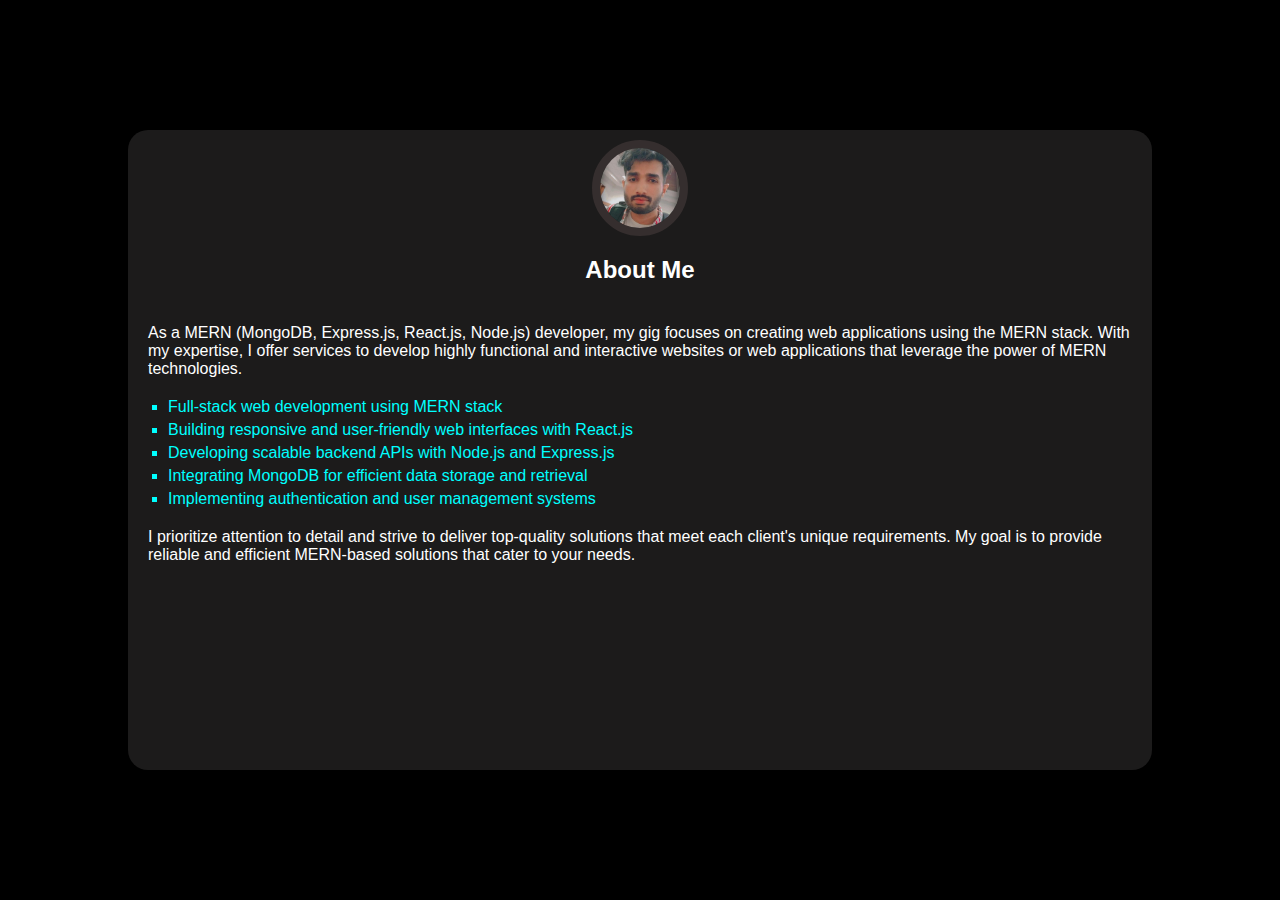
==== AboutMe.html @ a320d0fc "Laeeq's Portfolio" ====
<!DOCTYPE html>
<html lang="en">
<head>
    <meta charset="UTF-8">
    <meta name="viewport" content="width=device-width, initial-scale=1.0">
    <link rel="stylesheet" href="styles.css">
    <title>About Me</title>
</head>
<body>
    <main class="AboutMe">
        <div class="aboutMeInner">
            <img src="laeeq.jpeg" alt="img not found" />
            <h2>About Me</h2>
        
        <div class="desc">
           <p> As a MERN (MongoDB, Express.js, React.js, Node.js) developer, my gig focuses on creating web applications using the MERN stack. With my expertise, I offer services to develop highly functional and interactive websites or web applications that leverage the power of MERN technologies.</p>

            <ul>
           <li> Full-stack web development using MERN stack</li>
            <li>Building responsive and user-friendly web interfaces with React.js</li>
           <li> Developing scalable backend APIs with Node.js and Express.js</li>
            <li>Integrating MongoDB for efficient data storage and retrieval</li>
            <li>Implementing authentication and user management systems</li>
        </ul>
            
           <p> I prioritize attention to detail and strive to deliver top-quality solutions that meet each client's unique requirements. My goal is to provide reliable and efficient MERN-based solutions that cater to your needs.</p>
        </div>
    </div>
    </main>
</body>
</html>
---- styles.css ----
body {
    margin: 0;
    padding: 0;
    background-color: black;
    color: white;
    font-family: 'Roboto Condensed', sans-serif;
  }
  ul li{
    list-style: none;
    margin:0px 25px 0px 0px;
    cursor: pointer;
    
  }
  ul li:hover{
   color: rgb(66, 45, 45)
  }
  a{
    text-decoration: none;
    color: white;
  }
 .header{
    display: flex;
 }
  .firstSection {
    background-image: url('laeeq2.jpg'); 
    background-size: cover;
    background-position: center;
    width: 80%;
    height: 88vh;
    position: relative;
    display: flex;
    flex-direction: column;
    justify-content: center;
  align-items: center;
    overflow: hidden;
  }
  .firstSection::before {
    content: "";
    background-color: rgba(0, 0, 0, 0.6);
    width: 100%;
    height: 100%;
    position: absolute;
    top: 0;
    left: 0;
    display: flex;
    flex-direction: column;
    justify-content: center;
    align-items: center;
    color: white;
    font-size: 24px;
    font-weight: bold;
    text-align: center;
    z-index: 1;
  }
  .typed-text{
    color: white;
    font-size: 24px;
    font-weight: bold;
    z-index: 1;
  }
  .content{
    font-size: 24px;
    font-weight: bold;
    z-index: 1;
  }
 
  .thirdSection{
    position: relative;
    background-color: black;
    width: 300px;
    height: 100%;
    padding: 15px;
  }
 
  .contactLinks{
    display: flex;
    
    align-items: flex-start;
     margin: 25px 0px 35px 0px;
  }
  
   img {
    display: block; 
    margin: 0 auto; 
    width: 80px;
    height: 80px;
    border: 8px solid rgb(53, 46, 46);
    border-radius:50px;

  }
  .name{
    text-align: center;
   padding: 15px;
  }
  .pages li{
    margin: 20px 0px 20px 0px ;
  }
  .contactLinks li i,
.pages li i {
  font-size: 18px;
  margin-right: 5px;
}
hr{
    background-color:grey;
    width: 60vw;
    height: 5px;
}
.secondSection{
  display: flex;
  flex-direction: column;
  justify-content: center;
  align-items: center;
  /* margin-bottom:50px ; */
}
.secondSection h2{
  margin-bottom: 40px;
}
.experience{
  display: flex;
  background-color: aqua;
  width: 80vw;
  height: 2px;
  margin-bottom: 100px;
  /* height: 60vh; */
}
.flow{
  background-color:aqua;
  /* color: aqua; */
  width: 2px;
  height: 60px;
  margin: 0px 45px;
  font-size: 10px;
}
.semester{
  position: relative;
  top: -25px;
}
.semesterDesc{
position: relative;
top: 40px;
width: 80px;
padding-bottom: 50px;

}
.AboutMe{
  display: flex;
  flex-direction: column;
  justify-content: center;
  align-items: center;
  background-color: black;
  width: 100vw;
  height: 100vh;
}
.aboutMeInner{
  display: flex;
  flex-direction: column;
  align-items: center;
  background-color: rgb(28, 27, 27);
  border-radius: 20px;
  padding-top: 10px;
  width: 80vw;
  height: 70vh;
}
.desc p{
 margin: 20px;
 
}
.desc ul li{
list-style:square;
color: aqua;
margin-bottom: 5px;
}
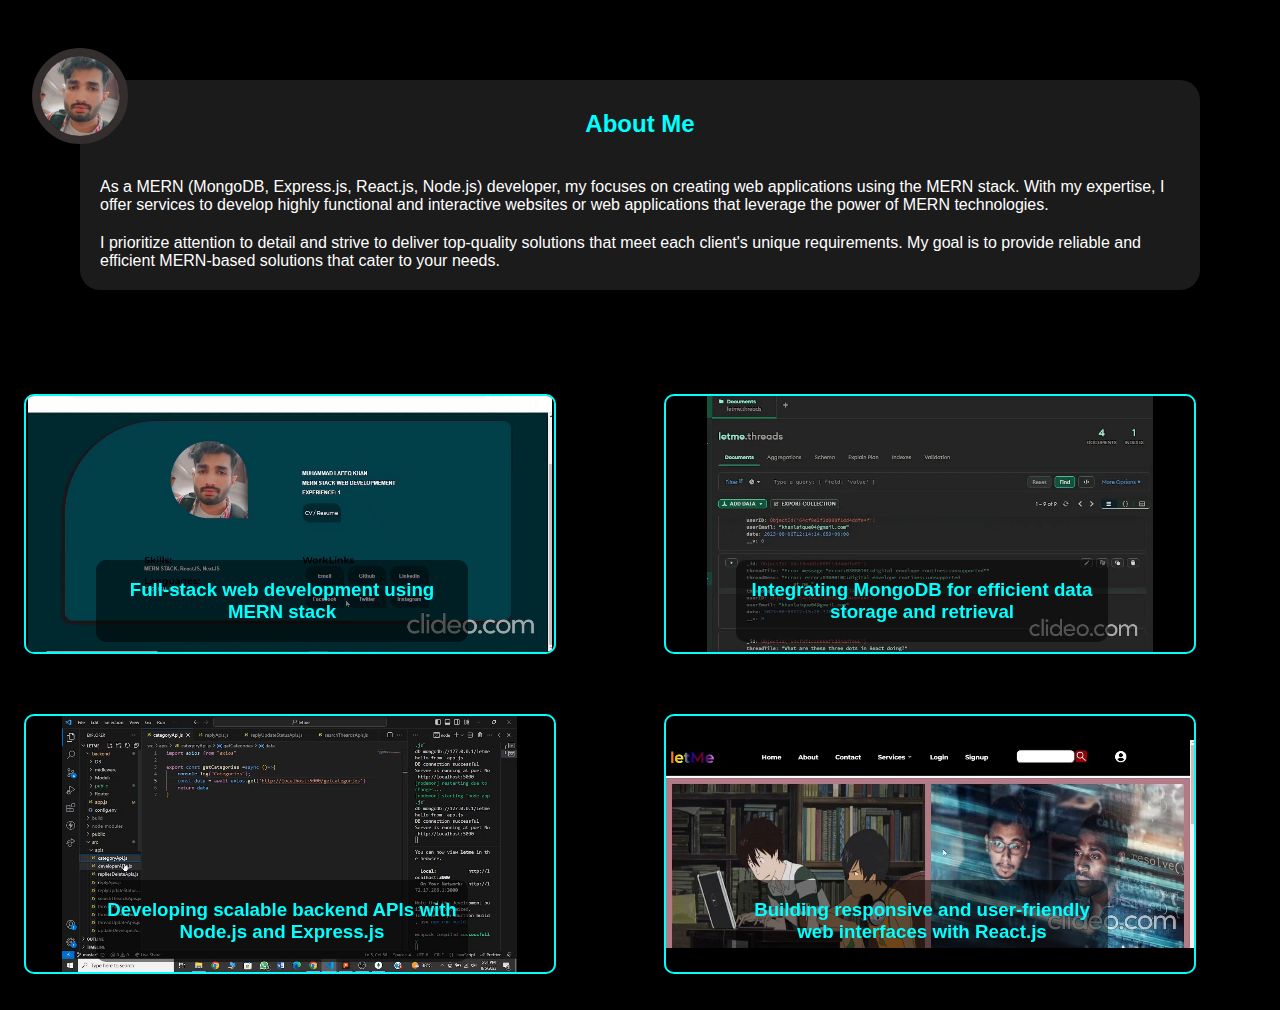
==== commit 3a18b822: "Laeeq's Portfolio" ====
--- a/AboutMe.html
+++ b/AboutMe.html
@@ -1,4 +1,4 @@
-<!DOCTYPE html>
+<!-- <!DOCTYPE html>
 <html lang="en">
 <head>
     <meta charset="UTF-8">
@@ -28,4 +28,92 @@
     </div>
     </main>
 </body>
-</html>+</html> -->
+
+<!DOCTYPE html>
+<html>
+  <head>
+    <link rel="stylesheet" href="styles.css" />
+    <title>Video Player</title>
+  </head>
+  <body class="aboutBody">
+    <main class="AboutMe">
+      <div class="aboutMeInner">
+        <img src="laeeq.jpeg" alt="img not found" />
+        <h2 style="color: aqua">About Me</h2>
+
+        <div class="desc">
+          <p>
+            As a MERN (MongoDB, Express.js, React.js, Node.js) developer, my
+            focuses on creating web applications using the MERN stack. With my
+            expertise, I offer services to develop highly functional and
+            interactive websites or web applications that leverage the power of
+            MERN technologies.
+          </p>
+
+          <!-- <ul>
+       <li> Full-stack web development using MERN stack</li>
+        <li>Building responsive and user-friendly web interfaces with React.js</li>
+       <li> Developing scalable backend APIs with Node.js and Express.js</li>
+        <li>Integrating MongoDB for efficient data storage and retrieval</li>
+        <li>Implementing authentication and user management systems</li>
+    </ul> -->
+
+          <p>
+            I prioritize attention to detail and strive to deliver top-quality
+            solutions that meet each client's unique requirements. My goal is to
+            provide reliable and efficient MERN-based solutions that cater to
+            your needs.
+          </p>
+        </div>
+      </div>
+    </main>
+
+    <main class="aboutMain">
+      <!-- <h1>AboutMe</h1> -->
+      <div class="aboutCard">
+        <div class="content-overlay">
+          <!-- Your content goes here -->
+          <h3>Full-stack web development using MERN stack</h3>
+        </div>
+
+        <video class="video" autoplay loop muted width="640" height="360">
+          <source src="fullstack.mp4" type="video/mp4" />
+          Your browser does not support the video tag.
+        </video>
+      </div>
+
+      <div class="aboutCard">
+        <div class="content-overlay">
+          <!-- Your content goes here -->
+          <h3>Integrating MongoDB for efficient data storage and retrieval</h3>
+        </div>
+        <video class="video" autoplay loop muted width="640" height="360">
+          <source src="database.mp4" type="video/mp4" />
+          Your browser does not support the video tag.
+        </video>
+        <!-- <p>kkkkkkkkkkkkkkkkk</p> -->
+      </div>
+      <div class="aboutCard">
+        <div class="content-overlay">
+          <!-- Your content goes here -->
+          <h3>Developing scalable backend APIs with Node.js and Express.js</h3>
+        </div>
+        <video class="video" autoplay loop muted width="640" height="360">
+          <source src="apis .mp4" type="video/mp4" />
+          Your browser does not support the video tag.
+        </video>
+      </div>
+      <div class="aboutCard">
+        <div class="content-overlay">
+          <!-- Your content goes here -->
+          <h3>Building responsive and user-friendly web interfaces with React.js</h3>
+        </div>
+        <video class="video" autoplay loop muted width="640" height="360">
+          <source src="responsive.mp4" type="video/mp4" />
+          Your browser does not support the video tag.
+        </video>
+      </div>
+    </main>
+  </body>
+</html>
--- a/styles.css
+++ b/styles.css
@@ -1,172 +1,305 @@
 body {
-    margin: 0;
-    padding: 0;
-    background-color: black;
-    color: white;
-    font-family: 'Roboto Condensed', sans-serif;
+  margin: 0;
+  padding: 0;
+  background-color: black;
+  color: white;
+  font-family: "Roboto Condensed", sans-serif;
+}
+html {
+  font-size: 100%;
+}
+@media (max-width: 320px) {
+  html {
+    font-size: 45%;
   }
-  ul li{
-    list-style: none;
-    margin:0px 25px 0px 0px;
-    cursor: pointer;
-    
+}
+@media (max-width: 375px) {
+  html {
+    font-size: 55%;
   }
-  ul li:hover{
-   color: rgb(66, 45, 45)
+}
+@media (max-width: 425px) {
+  html {
+    font-size: 65%;
   }
-  a{
-    text-decoration: none;
-    color: white;
-  }
- .header{
-    display: flex;
- }
-  .firstSection {
-    background-image: url('laeeq2.jpg'); 
-    background-size: cover;
-    background-position: center;
-    width: 80%;
-    height: 88vh;
-    position: relative;
-    display: flex;
-    flex-direction: column;
-    justify-content: center;
-  align-items: center;
-    overflow: hidden;
-  }
-  .firstSection::before {
-    content: "";
-    background-color: rgba(0, 0, 0, 0.6);
-    width: 100%;
-    height: 100%;
-    position: absolute;
-    top: 0;
-    left: 0;
-    display: flex;
-    flex-direction: column;
-    justify-content: center;
-    align-items: center;
-    color: white;
-    font-size: 24px;
-    font-weight: bold;
-    text-align: center;
-    z-index: 1;
-  }
-  .typed-text{
-    color: white;
-    font-size: 24px;
-    font-weight: bold;
-    z-index: 1;
-  }
-  .content{
-    font-size: 24px;
-    font-weight: bold;
-    z-index: 1;
-  }
- 
-  .thirdSection{
-    position: relative;
-    background-color: black;
-    width: 300px;
-    height: 100%;
-    padding: 15px;
-  }
- 
-  .contactLinks{
-    display: flex;
-    
-    align-items: flex-start;
-     margin: 25px 0px 35px 0px;
-  }
-  
-   img {
-    display: block; 
-    margin: 0 auto; 
-    width: 80px;
-    height: 80px;
-    border: 8px solid rgb(53, 46, 46);
-    border-radius:50px;
+}
+.contactLinks li {
+  list-style: none;
+  margin: 0px 25px 0px 0px;
+  cursor: pointer;
+}
+.contactLinks li:hover {
+  color: rgb(177, 175, 175);
+  transform: scale(1.1);
+  transition: linear 0.3s;
+}
+.pages li {
+  list-style: none;
+  margin: 0px 25px 0px 0px;
+  cursor: pointer;
+}
+.pages li:hover {
+  color: rgb(177, 175, 175);
+  transform: scale(1.1);
+  transition: linear 0.3s;
+}
+a {
+  text-decoration: none;
+  color: white;
+}
+.header {
+  display: flex;
+}
+.firstSection {
+  background-image: url("laeeq2.jpg");
+  background-size: cover;
+  background-position: center;
+  width: 80%;
+  height: 80vh;
+  position: relative;
+  display: flex;
+  flex-direction: column;
+  justify-content: center;
+  align-items: center;
+  overflow: hidden;
+}
+.firstSection::before {
+  content: "";
+  background-color: rgba(0, 0, 0, 0.6);
+  width: 100%;
+  height: 100%;
+  position: absolute;
+  top: 0;
+  left: 0;
+  display: flex;
+  flex-direction: column;
+  justify-content: center;
+  align-items: center;
+  color: white;
+  font-size: 24px;
+  font-weight: bold;
+  text-align: center;
+  z-index: 1;
+}
+.typed-text {
+  color: white;
+  font-size: 24px;
+  font-weight: bold;
+  z-index: 1;
+}
+.content {
+  font-size: 24px;
+  font-weight: bold;
+  z-index: 1;
+}
 
-  }
-  .name{
-    text-align: center;
-   padding: 15px;
-  }
-  .pages li{
-    margin: 20px 0px 20px 0px ;
-  }
-  .contactLinks li i,
+.thirdSection {
+  position: relative;
+  background-color: black;
+  width: 300px;
+  height: 100%;
+  padding: 15px;
+}
+.outerThirdSection {
+  position: fixed;
+  height: 80vh;
+}
+.contactLinks {
+  display: flex;
+  align-items: flex-start;
+  margin: 25px 0px 35px 0px;
+}
+nav img {
+  display: block;
+  margin: 0 auto;
+  width: 80px;
+  height: 80px;
+  border: 8px solid rgb(53, 46, 46);
+  border-radius: 50px;
+}
+.name {
+  text-align: center;
+  padding: 15px;
+}
+.pages li {
+  margin: 20px 0px 20px 0px;
+}
+.contactLinks li i,
 .pages li i {
   font-size: 18px;
   margin-right: 5px;
 }
-hr{
-    background-color:grey;
-    width: 60vw;
-    height: 5px;
-}
-.secondSection{
-  display: flex;
-  flex-direction: column;
-  justify-content: center;
-  align-items: center;
-  /* margin-bottom:50px ; */
-}
-.secondSection h2{
-  margin-bottom: 40px;
-}
-.experience{
+hr {
+  background-color: grey;
+  width: 60vw;
+  height: 5px;
+  position: relative;
+  right: -9rem;
+}
+.AboutMe {
+  display: flex;
+  flex-direction: column;
+  justify-content: center;
+  align-items: center;
+  background-color: black;
+}
+.aboutMeInner {
+  display: flex;
+  flex-direction: column;
+  align-items: center;
+  background-color: rgb(28, 27, 27);
+  border-radius: 20px;
+  padding-top: 10px;
+  margin: 5rem;
+}
+.desc p {
+  margin: 20px;
+}
+.desc ul li {
+  list-style: square;
+  color: aqua;
+  margin-bottom: 5px;
+}
+.aboutMeInner img {
+  position: absolute;
+  top: 3rem;
+  left: 2rem;
+  width: 80px;
+  height: 80px;
+  border: 8px solid rgb(53, 46, 46);
+  border-radius: 50px;
+}
+.mainServices {
+  display: flex;
+  justify-content: center;
+  align-items: center;
+}
+.servicesInner {
+  display: flex;
+  flex-wrap: wrap;
+  justify-content: center;
+  align-items: center;
+  width: 90vw;
+  margin: 8rem 0rem;
+}
+.card {
+  display: flex;
+  align-items: center;
+  flex-direction: column;
+  justify-self: center;
+  background-color: rgb(17, 27, 27);
+  border-radius: 20px;
+  width: 18rem;
+  height: 23rem;
+  margin: 0.4rem;
+  padding: 15px 0px;
+}
+.card h2 {
+  color: aqua;
+}
+.card ul li {
+  list-style: square;
+  color: white;
+  margin-bottom: 10px;
+  cursor: default;
+}
+.card i {
+  font-size: 2.5rem;
+  color: aqua;
+}
+.experience {
   display: flex;
   background-color: aqua;
-  width: 80vw;
+  width: 18rem;
   height: 2px;
+  margin-top: 30px;
   margin-bottom: 100px;
-  /* height: 60vh; */
-}
-.flow{
-  background-color:aqua;
-  /* color: aqua; */
+}
+.flow {
+  background-color: aqua;
   width: 2px;
   height: 60px;
   margin: 0px 45px;
+}
+.semester {
+  position: relative;
+  top: -35px;
+}
+.semesterDesc {
+  position: relative;
+  top: 40px;
+  width: 100px;
+  padding-bottom: 50px;
+}
+.experienceInner {
+  display: flex;
+  flex-wrap: wrap;
+  justify-content: center;
+  align-items: center;
+  width: 90vw;
+  margin: 2rem 0rem;
+  position: relative;
+  right: -10rem;
+  width: 52vw;
+}
+.experienceCard {
+  display: flex;
+  align-items: center;
+  flex-direction: column;
+  justify-self: center;
+  border-radius: 20px;
+  width: 18rem;
+  height: 23rem;
+  padding: 15px 0px;
+}
+.section4 {
+  display: flex;
+  flex-direction: column;
+  justify-content: center;
+  align-items: center;
+}
+.semesterDesc p {
+  font-weight: 50px;
   font-size: 10px;
 }
-.semester{
-  position: relative;
-  top: -25px;
-}
-.semesterDesc{
-position: relative;
-top: 40px;
-width: 80px;
-padding-bottom: 50px;
 
-}
-.AboutMe{
-  display: flex;
-  flex-direction: column;
-  justify-content: center;
-  align-items: center;
-  background-color: black;
-  width: 100vw;
-  height: 100vh;
-}
-.aboutMeInner{
-  display: flex;
-  flex-direction: column;
-  align-items: center;
-  background-color: rgb(28, 27, 27);
-  border-radius: 20px;
-  padding-top: 10px;
-  width: 80vw;
-  height: 70vh;
-}
-.desc p{
- margin: 20px;
- 
-}
-.desc ul li{
-list-style:square;
-color: aqua;
-margin-bottom: 5px;
-}
+.aboutBody {
+  background: black;
+}
+.aboutMain {
+  display: flex;
+  flex-wrap: wrap;
+  justify-content: center;
+  align-items: center;
+  justify-self: center;
+}
+.video {
+  width: 33rem;
+  height: 16rem;
+  margin: 1.5rem;
+  border: 2px solid aqua;
+  border-radius: 10px;
+}
+.aboutCard {
+  position: relative;
+  width: 40rem;
+  height: 20rem;
+  border-color: antiquewhite;
+}
+.content-overlay {
+  position: absolute;
+  bottom: 3rem;
+  left: 6rem;
+  display: flex;
+  text-align: center;
+  flex-direction: column;
+  align-items: center;
+  background-color: rgba(0, 0, 0, 0.5);
+  color: white;
+  padding: 0 10px 0 10px;
+  border-radius: 10px;
+}
+.content-overlay h3 {
+  width: 22rem;
+  color: aqua;
+}
--- a/styles.css
+++ b/styles.css
@@ -1,172 +1,305 @@
 body {
-    margin: 0;
-    padding: 0;
-    background-color: black;
-    color: white;
-    font-family: 'Roboto Condensed', sans-serif;
+  margin: 0;
+  padding: 0;
+  background-color: black;
+  color: white;
+  font-family: "Roboto Condensed", sans-serif;
+}
+html {
+  font-size: 100%;
+}
+@media (max-width: 320px) {
+  html {
+    font-size: 45%;
   }
-  ul li{
-    list-style: none;
-    margin:0px 25px 0px 0px;
-    cursor: pointer;
-    
+}
+@media (max-width: 375px) {
+  html {
+    font-size: 55%;
   }
-  ul li:hover{
-   color: rgb(66, 45, 45)
+}
+@media (max-width: 425px) {
+  html {
+    font-size: 65%;
   }
-  a{
-    text-decoration: none;
-    color: white;
-  }
- .header{
-    display: flex;
- }
-  .firstSection {
-    background-image: url('laeeq2.jpg'); 
-    background-size: cover;
-    background-position: center;
-    width: 80%;
-    height: 88vh;
-    position: relative;
-    display: flex;
-    flex-direction: column;
-    justify-content: center;
-  align-items: center;
-    overflow: hidden;
-  }
-  .firstSection::before {
-    content: "";
-    background-color: rgba(0, 0, 0, 0.6);
-    width: 100%;
-    height: 100%;
-    position: absolute;
-    top: 0;
-    left: 0;
-    display: flex;
-    flex-direction: column;
-    justify-content: center;
-    align-items: center;
-    color: white;
-    font-size: 24px;
-    font-weight: bold;
-    text-align: center;
-    z-index: 1;
-  }
-  .typed-text{
-    color: white;
-    font-size: 24px;
-    font-weight: bold;
-    z-index: 1;
-  }
-  .content{
-    font-size: 24px;
-    font-weight: bold;
-    z-index: 1;
-  }
- 
-  .thirdSection{
-    position: relative;
-    background-color: black;
-    width: 300px;
-    height: 100%;
-    padding: 15px;
-  }
- 
-  .contactLinks{
-    display: flex;
-    
-    align-items: flex-start;
-     margin: 25px 0px 35px 0px;
-  }
-  
-   img {
-    display: block; 
-    margin: 0 auto; 
-    width: 80px;
-    height: 80px;
-    border: 8px solid rgb(53, 46, 46);
-    border-radius:50px;
+}
+.contactLinks li {
+  list-style: none;
+  margin: 0px 25px 0px 0px;
+  cursor: pointer;
+}
+.contactLinks li:hover {
+  color: rgb(177, 175, 175);
+  transform: scale(1.1);
+  transition: linear 0.3s;
+}
+.pages li {
+  list-style: none;
+  margin: 0px 25px 0px 0px;
+  cursor: pointer;
+}
+.pages li:hover {
+  color: rgb(177, 175, 175);
+  transform: scale(1.1);
+  transition: linear 0.3s;
+}
+a {
+  text-decoration: none;
+  color: white;
+}
+.header {
+  display: flex;
+}
+.firstSection {
+  background-image: url("laeeq2.jpg");
+  background-size: cover;
+  background-position: center;
+  width: 80%;
+  height: 80vh;
+  position: relative;
+  display: flex;
+  flex-direction: column;
+  justify-content: center;
+  align-items: center;
+  overflow: hidden;
+}
+.firstSection::before {
+  content: "";
+  background-color: rgba(0, 0, 0, 0.6);
+  width: 100%;
+  height: 100%;
+  position: absolute;
+  top: 0;
+  left: 0;
+  display: flex;
+  flex-direction: column;
+  justify-content: center;
+  align-items: center;
+  color: white;
+  font-size: 24px;
+  font-weight: bold;
+  text-align: center;
+  z-index: 1;
+}
+.typed-text {
+  color: white;
+  font-size: 24px;
+  font-weight: bold;
+  z-index: 1;
+}
+.content {
+  font-size: 24px;
+  font-weight: bold;
+  z-index: 1;
+}
 
-  }
-  .name{
-    text-align: center;
-   padding: 15px;
-  }
-  .pages li{
-    margin: 20px 0px 20px 0px ;
-  }
-  .contactLinks li i,
+.thirdSection {
+  position: relative;
+  background-color: black;
+  width: 300px;
+  height: 100%;
+  padding: 15px;
+}
+.outerThirdSection {
+  position: fixed;
+  height: 80vh;
+}
+.contactLinks {
+  display: flex;
+  align-items: flex-start;
+  margin: 25px 0px 35px 0px;
+}
+nav img {
+  display: block;
+  margin: 0 auto;
+  width: 80px;
+  height: 80px;
+  border: 8px solid rgb(53, 46, 46);
+  border-radius: 50px;
+}
+.name {
+  text-align: center;
+  padding: 15px;
+}
+.pages li {
+  margin: 20px 0px 20px 0px;
+}
+.contactLinks li i,
 .pages li i {
   font-size: 18px;
   margin-right: 5px;
 }
-hr{
-    background-color:grey;
-    width: 60vw;
-    height: 5px;
-}
-.secondSection{
-  display: flex;
-  flex-direction: column;
-  justify-content: center;
-  align-items: center;
-  /* margin-bottom:50px ; */
-}
-.secondSection h2{
-  margin-bottom: 40px;
-}
-.experience{
+hr {
+  background-color: grey;
+  width: 60vw;
+  height: 5px;
+  position: relative;
+  right: -9rem;
+}
+.AboutMe {
+  display: flex;
+  flex-direction: column;
+  justify-content: center;
+  align-items: center;
+  background-color: black;
+}
+.aboutMeInner {
+  display: flex;
+  flex-direction: column;
+  align-items: center;
+  background-color: rgb(28, 27, 27);
+  border-radius: 20px;
+  padding-top: 10px;
+  margin: 5rem;
+}
+.desc p {
+  margin: 20px;
+}
+.desc ul li {
+  list-style: square;
+  color: aqua;
+  margin-bottom: 5px;
+}
+.aboutMeInner img {
+  position: absolute;
+  top: 3rem;
+  left: 2rem;
+  width: 80px;
+  height: 80px;
+  border: 8px solid rgb(53, 46, 46);
+  border-radius: 50px;
+}
+.mainServices {
+  display: flex;
+  justify-content: center;
+  align-items: center;
+}
+.servicesInner {
+  display: flex;
+  flex-wrap: wrap;
+  justify-content: center;
+  align-items: center;
+  width: 90vw;
+  margin: 8rem 0rem;
+}
+.card {
+  display: flex;
+  align-items: center;
+  flex-direction: column;
+  justify-self: center;
+  background-color: rgb(17, 27, 27);
+  border-radius: 20px;
+  width: 18rem;
+  height: 23rem;
+  margin: 0.4rem;
+  padding: 15px 0px;
+}
+.card h2 {
+  color: aqua;
+}
+.card ul li {
+  list-style: square;
+  color: white;
+  margin-bottom: 10px;
+  cursor: default;
+}
+.card i {
+  font-size: 2.5rem;
+  color: aqua;
+}
+.experience {
   display: flex;
   background-color: aqua;
-  width: 80vw;
+  width: 18rem;
   height: 2px;
+  margin-top: 30px;
   margin-bottom: 100px;
-  /* height: 60vh; */
-}
-.flow{
-  background-color:aqua;
-  /* color: aqua; */
+}
+.flow {
+  background-color: aqua;
   width: 2px;
   height: 60px;
   margin: 0px 45px;
+}
+.semester {
+  position: relative;
+  top: -35px;
+}
+.semesterDesc {
+  position: relative;
+  top: 40px;
+  width: 100px;
+  padding-bottom: 50px;
+}
+.experienceInner {
+  display: flex;
+  flex-wrap: wrap;
+  justify-content: center;
+  align-items: center;
+  width: 90vw;
+  margin: 2rem 0rem;
+  position: relative;
+  right: -10rem;
+  width: 52vw;
+}
+.experienceCard {
+  display: flex;
+  align-items: center;
+  flex-direction: column;
+  justify-self: center;
+  border-radius: 20px;
+  width: 18rem;
+  height: 23rem;
+  padding: 15px 0px;
+}
+.section4 {
+  display: flex;
+  flex-direction: column;
+  justify-content: center;
+  align-items: center;
+}
+.semesterDesc p {
+  font-weight: 50px;
   font-size: 10px;
 }
-.semester{
-  position: relative;
-  top: -25px;
-}
-.semesterDesc{
-position: relative;
-top: 40px;
-width: 80px;
-padding-bottom: 50px;
 
-}
-.AboutMe{
-  display: flex;
-  flex-direction: column;
-  justify-content: center;
-  align-items: center;
-  background-color: black;
-  width: 100vw;
-  height: 100vh;
-}
-.aboutMeInner{
-  display: flex;
-  flex-direction: column;
-  align-items: center;
-  background-color: rgb(28, 27, 27);
-  border-radius: 20px;
-  padding-top: 10px;
-  width: 80vw;
-  height: 70vh;
-}
-.desc p{
- margin: 20px;
- 
-}
-.desc ul li{
-list-style:square;
-color: aqua;
-margin-bottom: 5px;
-}
+.aboutBody {
+  background: black;
+}
+.aboutMain {
+  display: flex;
+  flex-wrap: wrap;
+  justify-content: center;
+  align-items: center;
+  justify-self: center;
+}
+.video {
+  width: 33rem;
+  height: 16rem;
+  margin: 1.5rem;
+  border: 2px solid aqua;
+  border-radius: 10px;
+}
+.aboutCard {
+  position: relative;
+  width: 40rem;
+  height: 20rem;
+  border-color: antiquewhite;
+}
+.content-overlay {
+  position: absolute;
+  bottom: 3rem;
+  left: 6rem;
+  display: flex;
+  text-align: center;
+  flex-direction: column;
+  align-items: center;
+  background-color: rgba(0, 0, 0, 0.5);
+  color: white;
+  padding: 0 10px 0 10px;
+  border-radius: 10px;
+}
+.content-overlay h3 {
+  width: 22rem;
+  color: aqua;
+}
